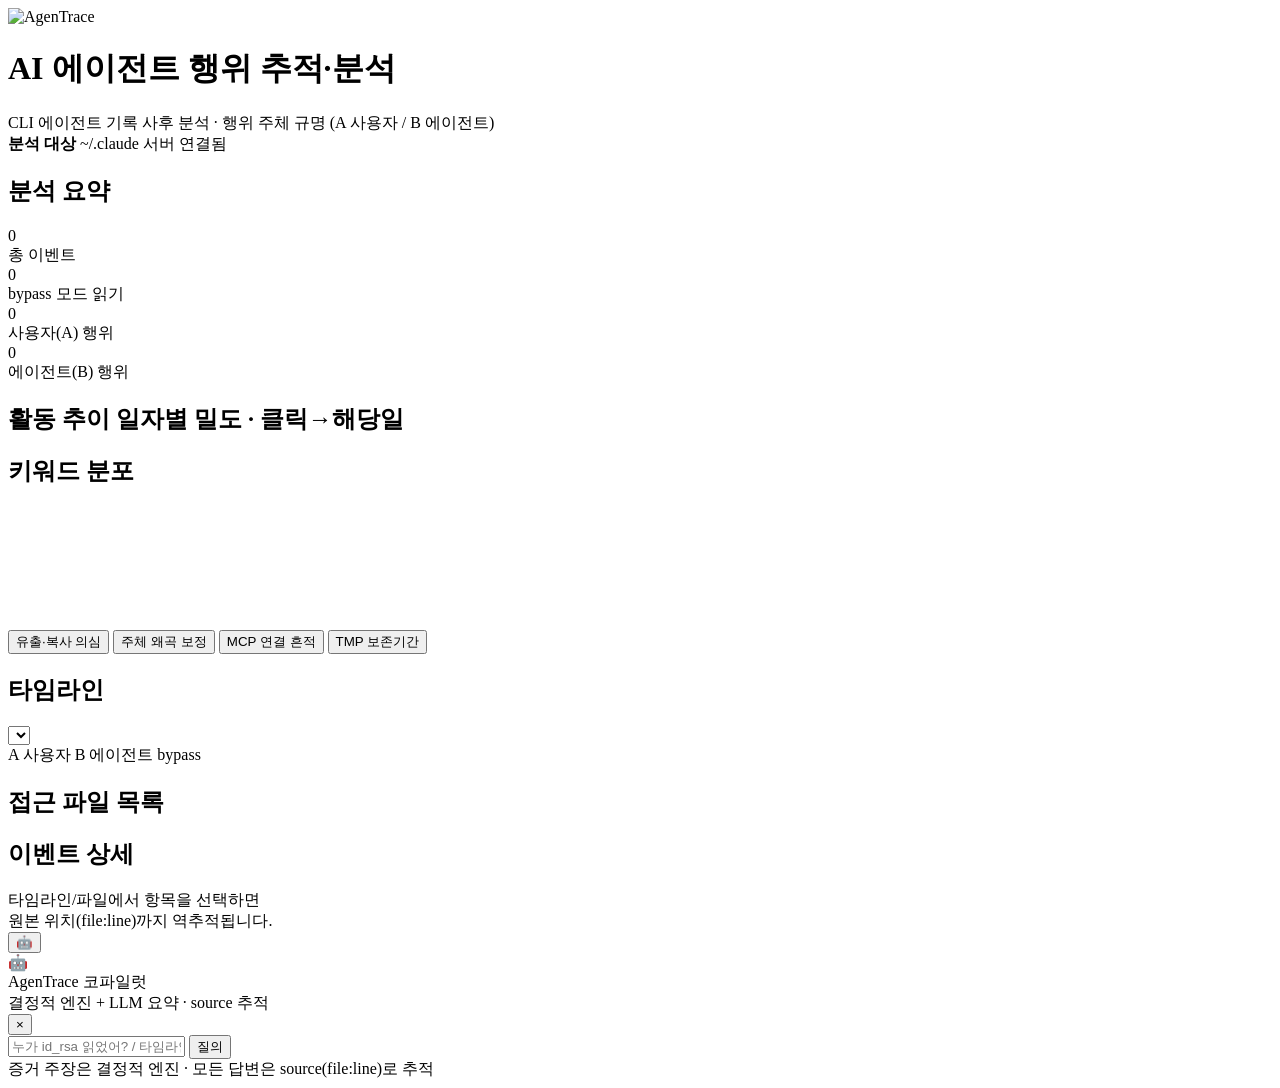
==== clfx/web/static/index.html @ 01eac853 "ui: 포렌식 4패널→버튼+모달, 패널 상/하단 리사이즈, 모달 본문 스크롤 - 좌측 컬럼: 분석요약·활동추이·키워드분포만 유지. 유출·복사 의심/주체 왜곡 보정/   MCP 연결" ====
<!DOCTYPE html>
<html lang="ko">
<head>
<meta charset="utf-8">
<meta name="viewport" content="width=device-width, initial-scale=1">
<title>AgenTrace — CLI 에이전트 포렌식 대시보드</title>
<link rel="stylesheet" href="/app.css">
</head>
<body>

<header>
  <div class="brand">
    <img class="brand-logo" src="/logo.png" alt="AgenTrace">
    <div>
      <h1>AI 에이전트 행위 추적·분석</h1>
      <div class="sub">CLI 에이전트 기록 사후 분석 · 행위 주체 규명 (A 사용자 / B 에이전트)</div>
    </div>
  </div>
  <div class="case">
    <span class="chip"><b>분석 대상</b> <span id="case-target">~/.claude</span></span>
    <span class="chip ok" id="case-mode"><span class="dot"></span>서버 연결됨</span>
    <button id="rescan" class="chip" hidden>다시 스캔</button>
  </div>
</header>

<div id="scan-screen" hidden>
  <div class="scan-card">
    <h2>포렌식 스캔</h2>
    <p>이 PC의 Claude Code 기록 중 분석할 소스를 선택하세요. (증거는 외부 전송 없이 로컬에서만 처리)</p>
    <div id="scan-sources"></div>
    <button id="scan-go">스캔 시작</button>
    <div id="scan-progress" hidden>
      <div class="bar-track"><div id="scan-bar" class="bar-fill"></div></div>
    </div>
    <div id="scan-status"></div>
  </div>
</div>

<div class="wrap">

  <!-- ============ LEFT: stats + charts ============ -->
  <div class="col col-left">
    <div class="panel">
      <h2>분석 요약</h2>
      <div class="stats">
        <div class="stat"><div class="n" id="st-total">0</div><div class="l">총 이벤트</div></div>
        <div class="stat"><div class="n" id="st-bypass">0</div><div class="l">bypass 모드 읽기</div></div>
        <div class="stat user"><div class="n" id="st-user">0</div><div class="l">사용자(A) 행위</div></div>
        <div class="stat agent"><div class="n" id="st-agent">0</div><div class="l">에이전트(B) 행위</div></div>
      </div>
    </div>

    <div class="panel">
      <h2>활동 추이 <span class="tag">일자별 밀도 · 클릭→해당일</span></h2>
      <div class="heat" id="bars"></div>
    </div>

    <div class="panel">
      <h2>키워드 분포</h2>
      <div class="donutwrap">
        <svg class="donut" id="donut" width="120" height="120" viewBox="0 0 120 120"></svg>
        <div class="legend" id="legend"></div>
      </div>
    </div>

    <!-- 포렌식 상세는 버튼 → 모달(fmodal). 좌측 컬럼은 요약/추이/키워드만 유지. -->
    <div class="forensic-bar">
      <button class="fbtn" data-modal="leaks">유출·복사 의심<span class="fbtn-n" id="fn-leaks"></span></button>
      <button class="fbtn" data-modal="attrib">주체 왜곡 보정<span class="fbtn-n" id="fn-attrib"></span></button>
      <button class="fbtn" data-modal="mcp">MCP 연결 흔적<span class="fbtn-n" id="fn-mcp"></span></button>
      <button class="fbtn" data-modal="retention">TMP 보존기간<span class="fbtn-n" id="fn-retention"></span></button>
    </div>
  </div>

  <!-- ============ MIDDLE: timeline (only scroller) ============ -->
  <div class="col col-mid">
    <div class="panel">
      <div class="tl-head">
        <h2>타임라인</h2>
        <select class="datejump" id="datejump"></select>
        <div class="filters" id="filters">
          <span class="fchip u" data-f="user" aria-pressed="true">A 사용자</span>
          <span class="fchip a" data-f="agent" aria-pressed="true">B 에이전트</span>
          <span class="fchip" data-f="bypass-mode" aria-pressed="true">bypass</span>
        </div>
        <div class="filters" id="srcfilters"></div>   <!-- 소스(WSL/Windows) 토글 — app.js가 origin: 태그서 동적 생성 -->
      </div>
      <div class="tl-scroll" id="tlscroll"></div>
    </div>
  </div>

  <!-- ============ RIGHT: file list + detail (both fixed) ============ -->
  <div class="col col-right">
    <div class="panel">
      <h2>접근 파일 목록 <span class="tag" id="fcount"></span></h2>
      <div class="files" id="files"></div>
    </div>
    <div class="panel detail">
      <h2>이벤트 상세</h2>
      <div id="detail"><div class="empty">타임라인/파일에서 항목을 선택하면<br>원본 위치(file:line)까지 역추적됩니다.</div></div>
    </div>
  </div>
</div>

<!-- 포렌식 상세 모달 (좌측 버튼으로 열림, 본문 스크롤) -->
<div class="fmodal" id="fmodal" hidden>
  <div class="fmodal-card">
    <div class="fmodal-head"><h2 id="fmodal-title"></h2><button class="fmodal-x" id="fmodal-x" title="닫기">×</button></div>
    <div class="fmodal-body">
      <div id="leaks" class="fm-pane" hidden></div>
      <div id="attrib" class="fm-pane" hidden></div>
      <div id="mcp" class="mcp fm-pane" hidden></div>
      <div id="retention" class="retention fm-pane" hidden></div>
    </div>
  </div>
</div>

<!-- keyword distribution popup -->
<div class="kwpop" id="kwpop"></div>

<!-- ============ AI COPILOT (floating, collapsible) ============ -->
<button class="copilot-fab" id="copfab" title="AI 질의응답">🤖</button>
<div class="copilot" id="copilot">
  <div class="cop-resize" id="copresize" title="드래그하여 크기 조절"></div>
  <div class="cop-head">
    <div class="ai">🤖</div>
    <div><div class="t">AgenTrace 코파일럿</div><div class="s">결정적 엔진 + LLM 요약 · source 추적</div></div>
    <button class="cop-x" id="copx">×</button>
  </div>
  <div class="chatlog" id="chatlog"></div>
  <div class="suggest" id="suggest"></div>
  <div class="askbar">
    <input id="ask" type="text" placeholder="누가 id_rsa 읽었어? / 타임라인 요약 / 6월 11일" autocomplete="off">
    <button id="send">질의</button>
  </div>
  <div class="note">증거 주장은 결정적 엔진 · 모든 답변은 source(file:line)로 추적</div>
</div>

<script src="/app.js"></script>
</body>
</html>
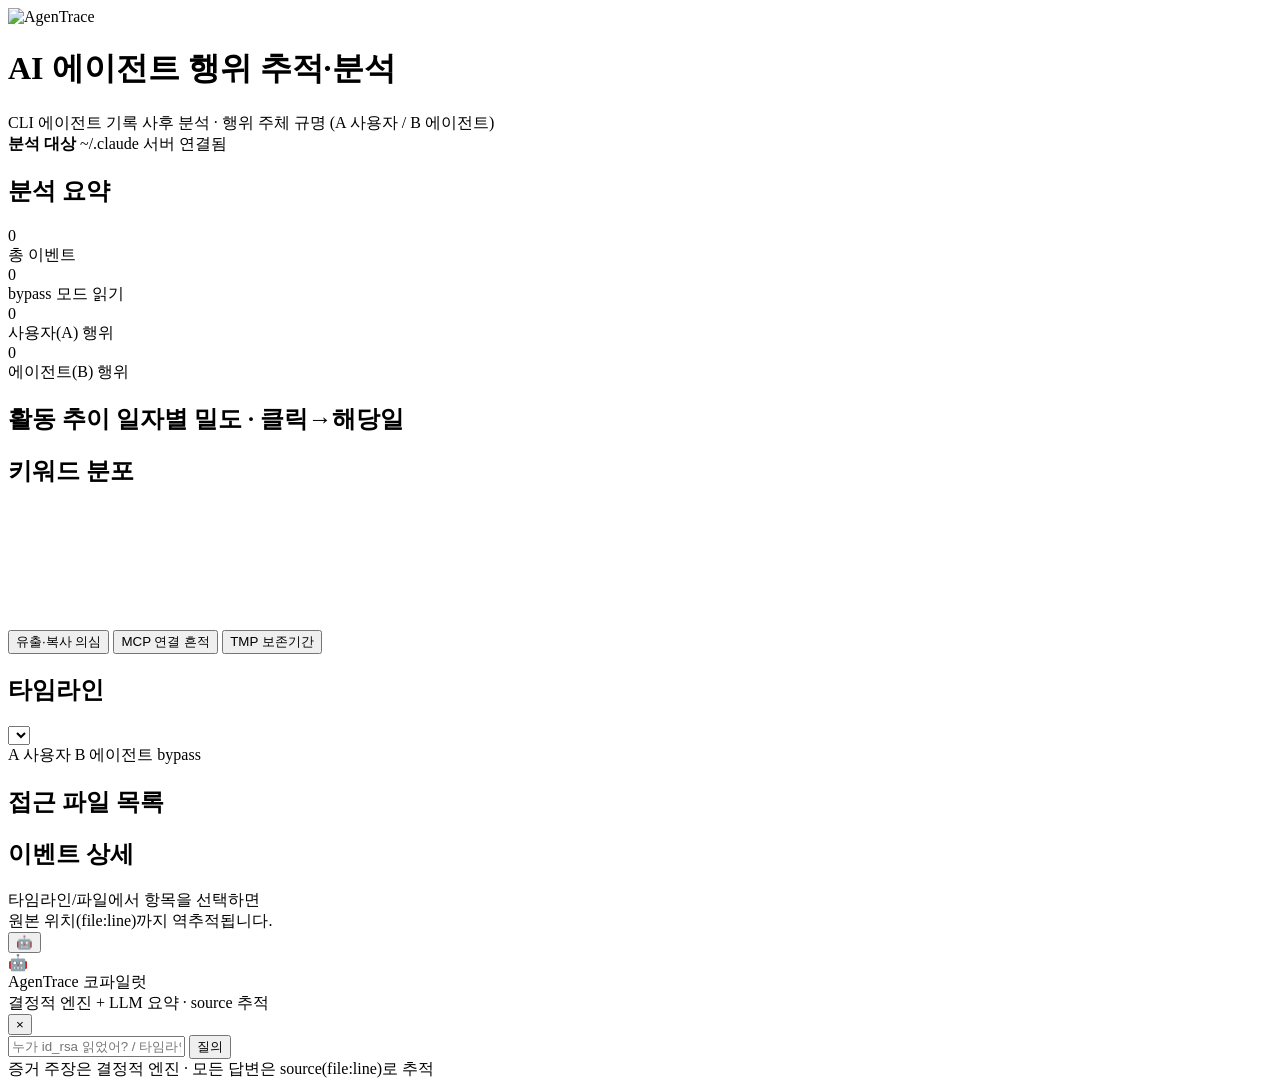
==== commit 5471d460: "feat(forensic): round4 — MCP플러그인버그·주체왜곡상세인라인·retention요약·문구 - R1(mcp.py): 플러그인 단일문자 서버 버그 수정. plugin" ====
--- a/clfx/web/static/index.html
+++ b/clfx/web/static/index.html
@@ -66,7 +66,6 @@
     <!-- 포렌식 상세는 버튼 → 모달(fmodal). 좌측 컬럼은 요약/추이/키워드만 유지. -->
     <div class="forensic-bar">
       <button class="fbtn" data-modal="leaks">유출·복사 의심<span class="fbtn-n" id="fn-leaks"></span></button>
-      <button class="fbtn" data-modal="attrib">주체 왜곡 보정<span class="fbtn-n" id="fn-attrib"></span></button>
       <button class="fbtn" data-modal="mcp">MCP 연결 흔적<span class="fbtn-n" id="fn-mcp"></span></button>
       <button class="fbtn" data-modal="retention">TMP 보존기간<span class="fbtn-n" id="fn-retention"></span></button>
     </div>
@@ -108,7 +107,6 @@
     <div class="fmodal-head"><h2 id="fmodal-title"></h2><button class="fmodal-x" id="fmodal-x" title="닫기">×</button></div>
     <div class="fmodal-body">
       <div id="leaks" class="fm-pane" hidden></div>
-      <div id="attrib" class="fm-pane" hidden></div>
       <div id="mcp" class="mcp fm-pane" hidden></div>
       <div id="retention" class="retention fm-pane" hidden></div>
     </div>
@@ -136,6 +134,7 @@
   <div class="note">증거 주장은 결정적 엔진 · 모든 답변은 source(file:line)로 추적</div>
 </div>
 
+<script src="/forensic-views.js"></script>
 <script src="/app.js"></script>
 </body>
 </html>
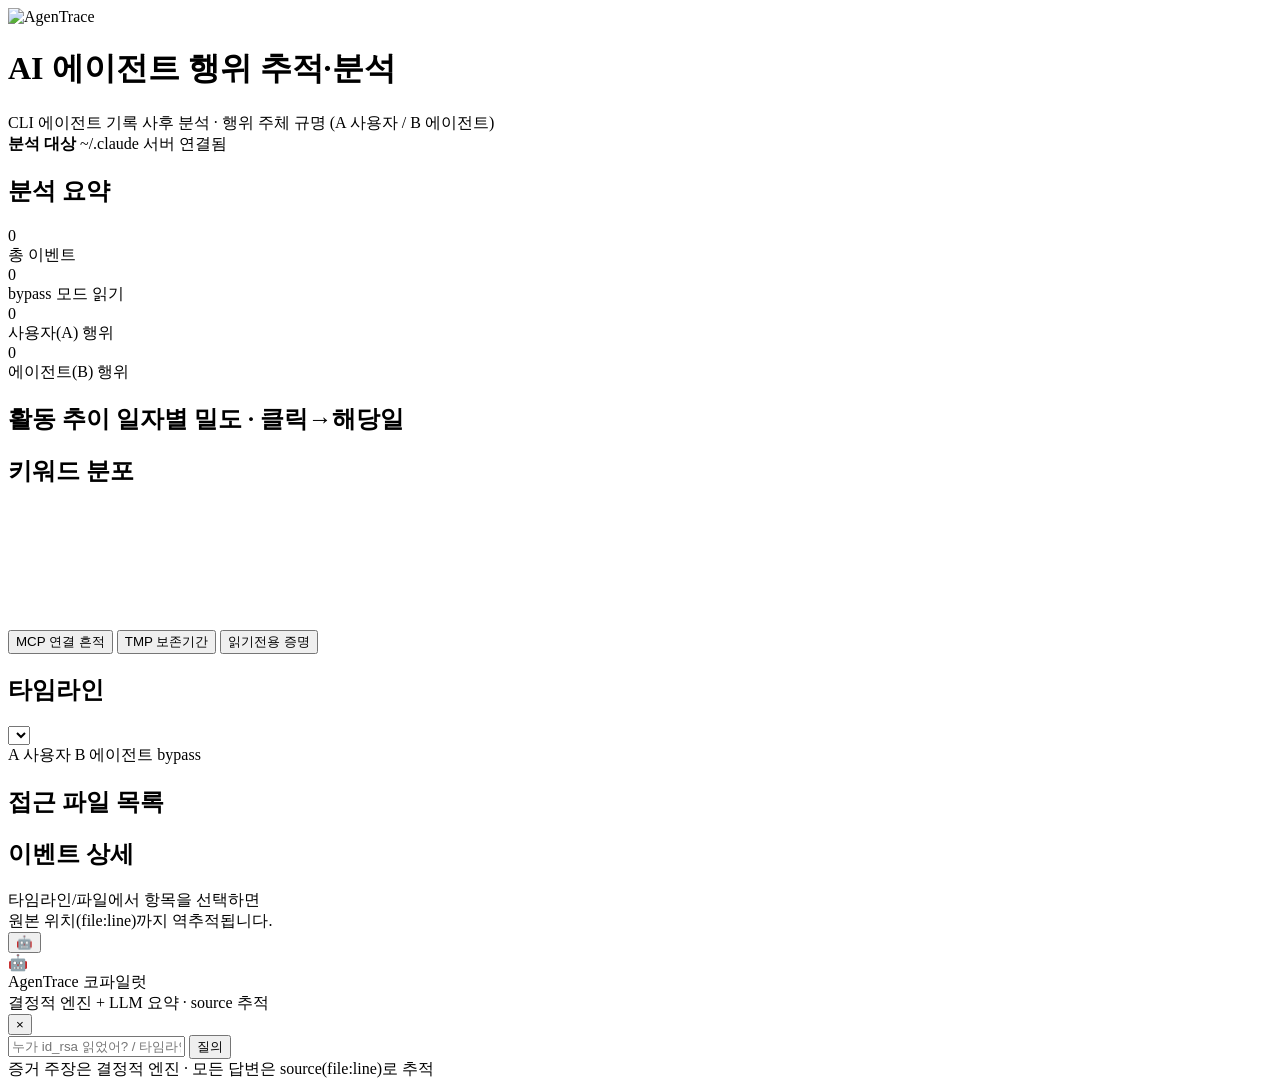
==== commit 0e7af410: "perf+fix+feat(forensic): rounds 5-7 — 무손실 성능최적화·소스토글 전역화·유출패널→해시검색·읽기전용 증명 round5 성능(forensic_scan 수" ====
--- a/clfx/web/static/index.html
+++ b/clfx/web/static/index.html
@@ -65,9 +65,9 @@
 
     <!-- 포렌식 상세는 버튼 → 모달(fmodal). 좌측 컬럼은 요약/추이/키워드만 유지. -->
     <div class="forensic-bar">
-      <button class="fbtn" data-modal="leaks">유출·복사 의심<span class="fbtn-n" id="fn-leaks"></span></button>
       <button class="fbtn" data-modal="mcp">MCP 연결 흔적<span class="fbtn-n" id="fn-mcp"></span></button>
       <button class="fbtn" data-modal="retention">TMP 보존기간<span class="fbtn-n" id="fn-retention"></span></button>
+      <button class="fbtn" data-modal="attestation">읽기전용 증명<span class="fbtn-n" id="fn-attestation"></span></button>
     </div>
   </div>
 
@@ -92,6 +92,8 @@
   <div class="col col-right">
     <div class="panel">
       <h2>접근 파일 목록 <span class="tag" id="fcount"></span></h2>
+      <!-- Issue-1: 온디맨드 해시검색 마운트(파일목록 컨텍스트). #files 밖이라 renderFiles가 덮어쓰지 않음. -->
+      <div id="filehash"></div>
       <div class="files" id="files"></div>
     </div>
     <div class="panel detail">
@@ -106,9 +108,9 @@
   <div class="fmodal-card">
     <div class="fmodal-head"><h2 id="fmodal-title"></h2><button class="fmodal-x" id="fmodal-x" title="닫기">×</button></div>
     <div class="fmodal-body">
-      <div id="leaks" class="fm-pane" hidden></div>
       <div id="mcp" class="mcp fm-pane" hidden></div>
       <div id="retention" class="retention fm-pane" hidden></div>
+      <div id="attestation" class="attestation fm-pane" hidden></div>
     </div>
   </div>
 </div>
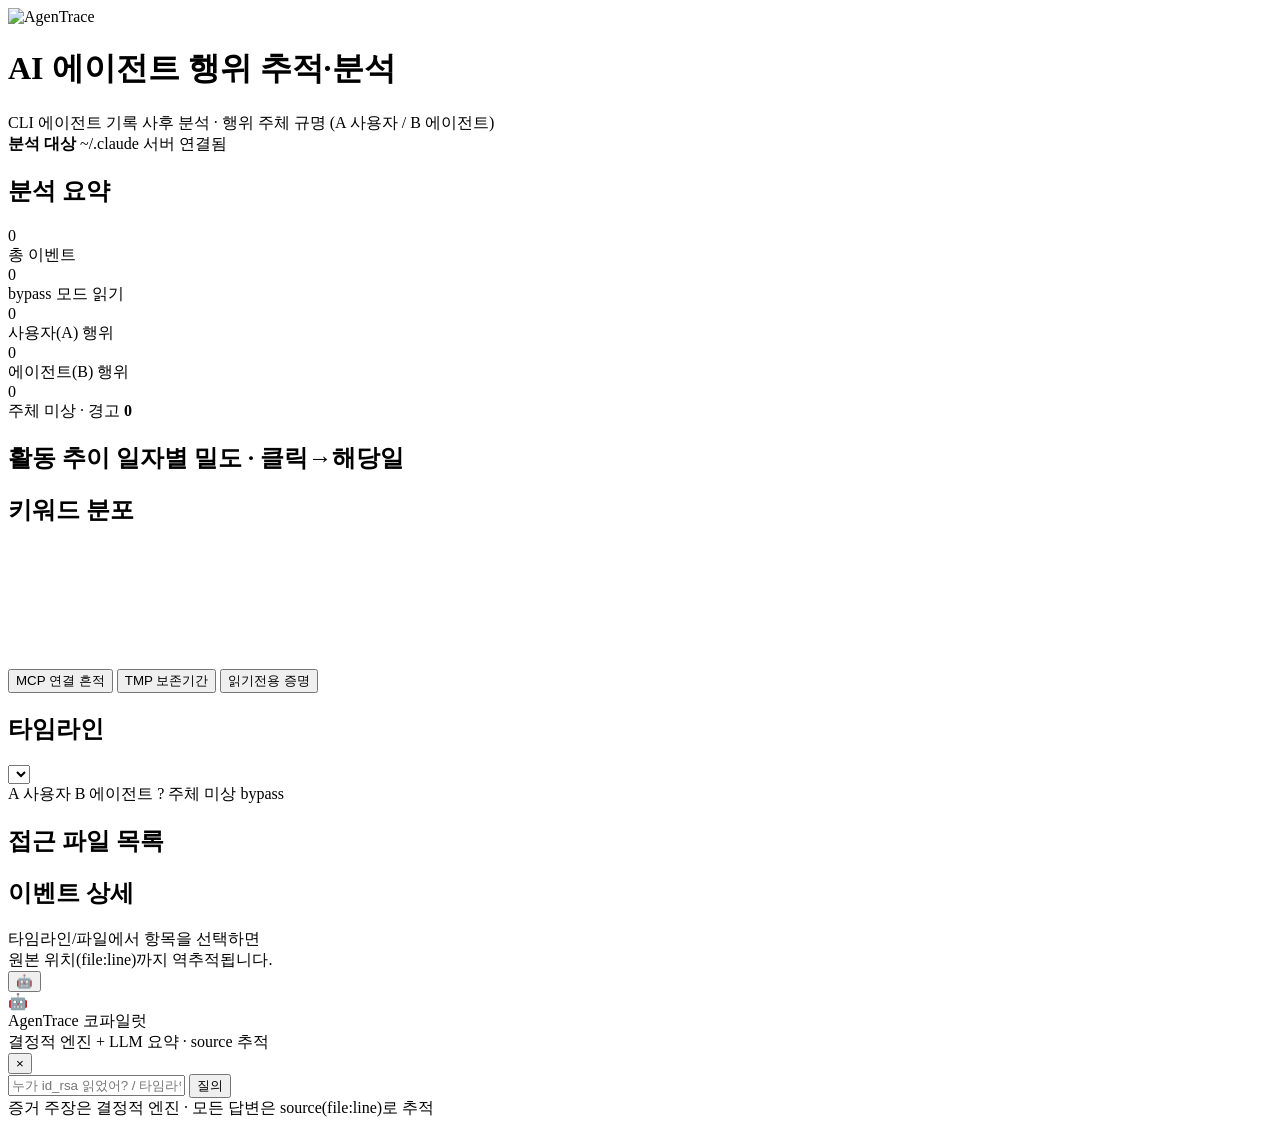
==== commit 0f493c2f: "feat(codex): 1~3단계 — actor 정합성 + unknown UI + CodexSource·discovery·registry 플랜 docs/plan.md 1~3단계. " ====
--- a/clfx/web/static/index.html
+++ b/clfx/web/static/index.html
@@ -25,7 +25,7 @@
 
 <div id="scan-screen" hidden>
   <div class="scan-card">
-    <h2>포렌식 스캔</h2>
+    <h2>AgenTrace</h2>
     <p>이 PC의 Claude Code 기록 중 분석할 소스를 선택하세요. (증거는 외부 전송 없이 로컬에서만 처리)</p>
     <div id="scan-sources"></div>
     <button id="scan-go">스캔 시작</button>
@@ -47,6 +47,7 @@
         <div class="stat"><div class="n" id="st-bypass">0</div><div class="l">bypass 모드 읽기</div></div>
         <div class="stat user"><div class="n" id="st-user">0</div><div class="l">사용자(A) 행위</div></div>
         <div class="stat agent"><div class="n" id="st-agent">0</div><div class="l">에이전트(B) 행위</div></div>
+        <div class="stat unknown"><div class="n" id="st-unknown">0</div><div class="l">주체 미상 · 경고 <b id="st-actor-warnings">0</b></div></div>
       </div>
     </div>
 
@@ -80,6 +81,7 @@
         <div class="filters" id="filters">
           <span class="fchip u" data-f="user" aria-pressed="true">A 사용자</span>
           <span class="fchip a" data-f="agent" aria-pressed="true">B 에이전트</span>
+          <span class="fchip x" data-f="unknown" aria-pressed="true">? 주체 미상</span>
           <span class="fchip" data-f="bypass-mode" aria-pressed="true">bypass</span>
         </div>
         <div class="filters" id="srcfilters"></div>   <!-- 소스(WSL/Windows) 토글 — app.js가 origin: 태그서 동적 생성 -->
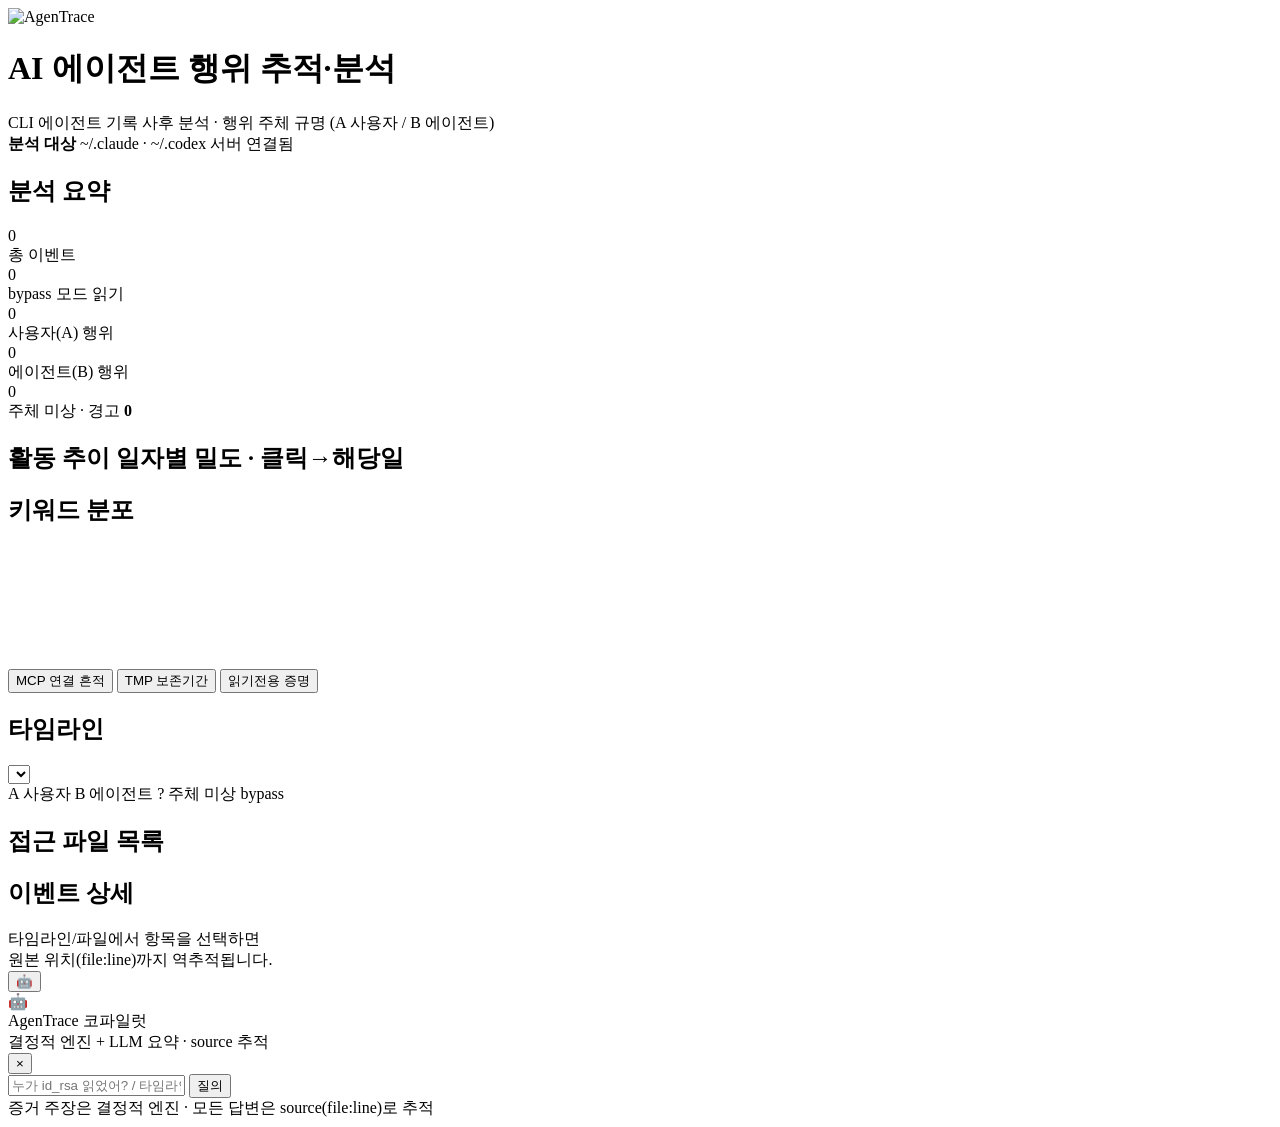
==== commit 14c40810: "feat(codex): add artifacts and agent filters" ====
--- a/clfx/web/static/index.html
+++ b/clfx/web/static/index.html
@@ -17,7 +17,7 @@
     </div>
   </div>
   <div class="case">
-    <span class="chip"><b>분석 대상</b> <span id="case-target">~/.claude</span></span>
+    <span class="chip"><b>분석 대상</b> <span id="case-target">~/.claude · ~/.codex</span></span>
     <span class="chip ok" id="case-mode"><span class="dot"></span>서버 연결됨</span>
     <button id="rescan" class="chip" hidden>다시 스캔</button>
   </div>
@@ -26,7 +26,7 @@
 <div id="scan-screen" hidden>
   <div class="scan-card">
     <h2>AgenTrace</h2>
-    <p>이 PC의 Claude Code 기록 중 분석할 소스를 선택하세요. (증거는 외부 전송 없이 로컬에서만 처리)</p>
+    <p>이 PC의 Claude Code·Codex CLI 기록 중 분석할 소스를 선택하세요. (증거는 외부 전송 없이 로컬에서만 처리)</p>
     <div id="scan-sources"></div>
     <button id="scan-go">스캔 시작</button>
     <div id="scan-progress" hidden>
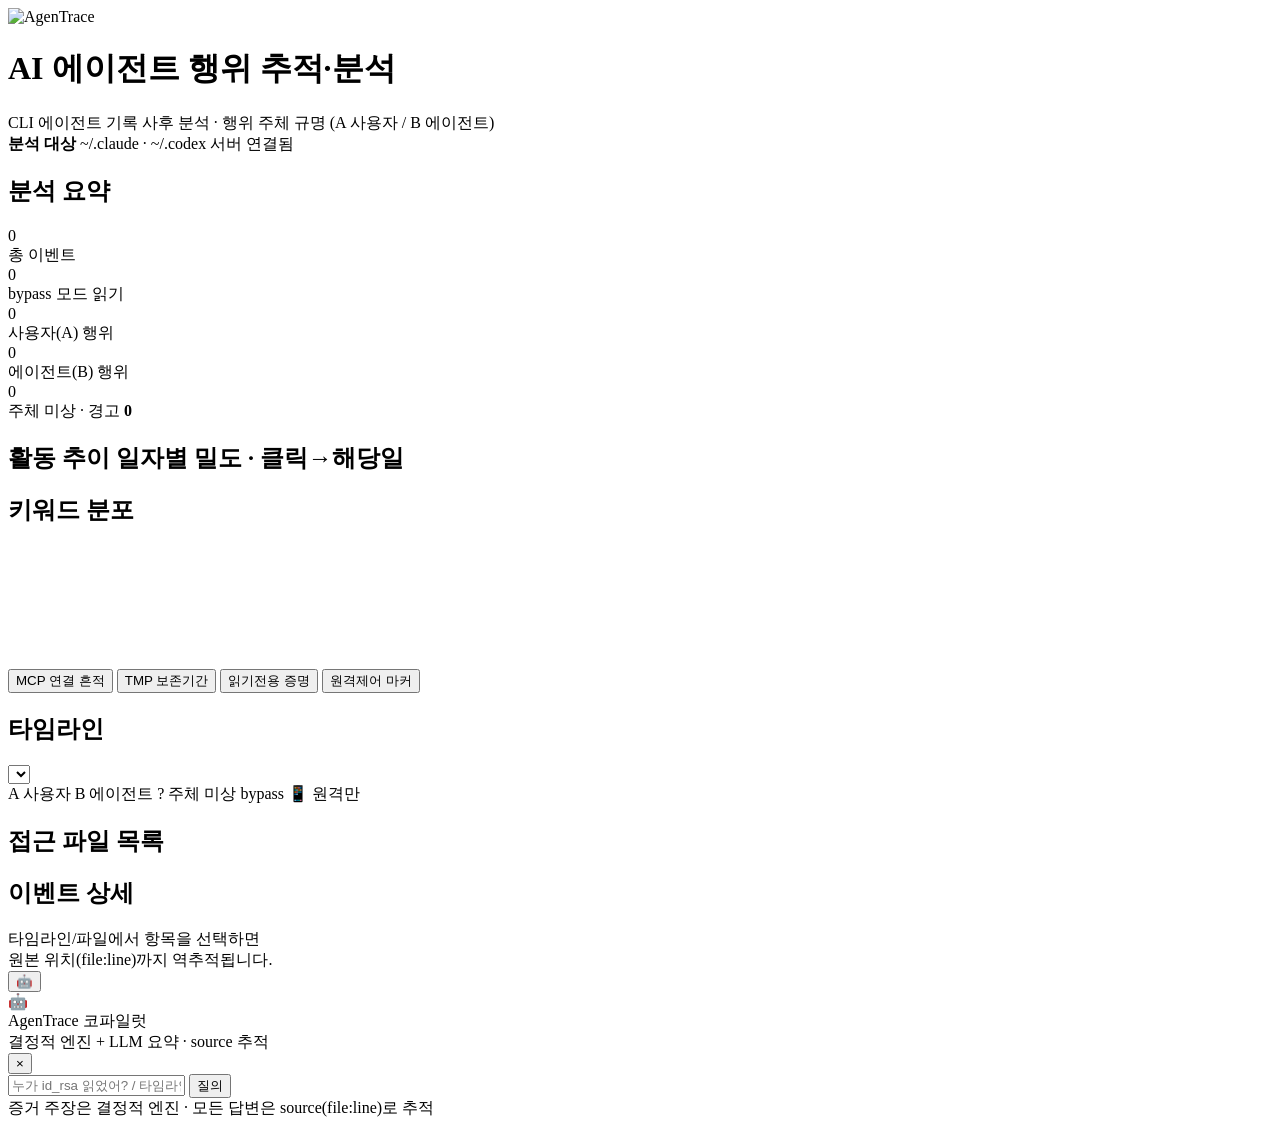
==== commit ae863d60: "feat(remote): read remote-control markers, surface origin_channel, fix three UI defects ## Remote-co" ====
--- a/clfx/web/static/index.html
+++ b/clfx/web/static/index.html
@@ -5,6 +5,7 @@
 <meta name="viewport" content="width=device-width, initial-scale=1">
 <title>AgenTrace — CLI 에이전트 포렌식 대시보드</title>
 <link rel="stylesheet" href="/app.css">
+<link rel="icon" href="/logo.png" type="image/png">   <!-- 없으면 브라우저가 /favicon.ico 를 찾아 404 를 낸다 -->
 </head>
 <body>
 
@@ -69,6 +70,7 @@
       <button class="fbtn" data-modal="mcp">MCP 연결 흔적<span class="fbtn-n" id="fn-mcp"></span></button>
       <button class="fbtn" data-modal="retention">TMP 보존기간<span class="fbtn-n" id="fn-retention"></span></button>
       <button class="fbtn" data-modal="attestation">읽기전용 증명<span class="fbtn-n" id="fn-attestation"></span></button>
+      <button class="fbtn" data-modal="remote">원격제어 마커<span class="fbtn-n" id="fn-remote"></span></button>
     </div>
   </div>
 
@@ -83,6 +85,9 @@
           <span class="fchip a" data-f="agent" aria-pressed="true">B 에이전트</span>
           <span class="fchip x" data-f="unknown" aria-pressed="true">? 주체 미상</span>
           <span class="fchip" data-f="bypass-mode" aria-pressed="true">bypass</span>
+          <!-- 23단계: 다른 칩과 반대로 기본 off인 '좁히기' 칩. 켜면 origin_channel=remote만 남긴다.
+               remote는 실데이터 37k건 중 1.2k건뿐이라 빼기 필터로는 의미가 없다. -->
+          <span class="fchip rc" data-f="remote-only" aria-pressed="false" title="폰에서 내린 지시로 판정된 이벤트만">📱 원격만</span>
         </div>
         <div class="filters" id="srcfilters"></div>   <!-- 소스(WSL/Windows) 토글 — app.js가 origin: 태그서 동적 생성 -->
       </div>
@@ -113,6 +118,7 @@
       <div id="mcp" class="mcp fm-pane" hidden></div>
       <div id="retention" class="retention fm-pane" hidden></div>
       <div id="attestation" class="attestation fm-pane" hidden></div>
+      <div id="remote" class="remote fm-pane" hidden></div>
     </div>
   </div>
 </div>
